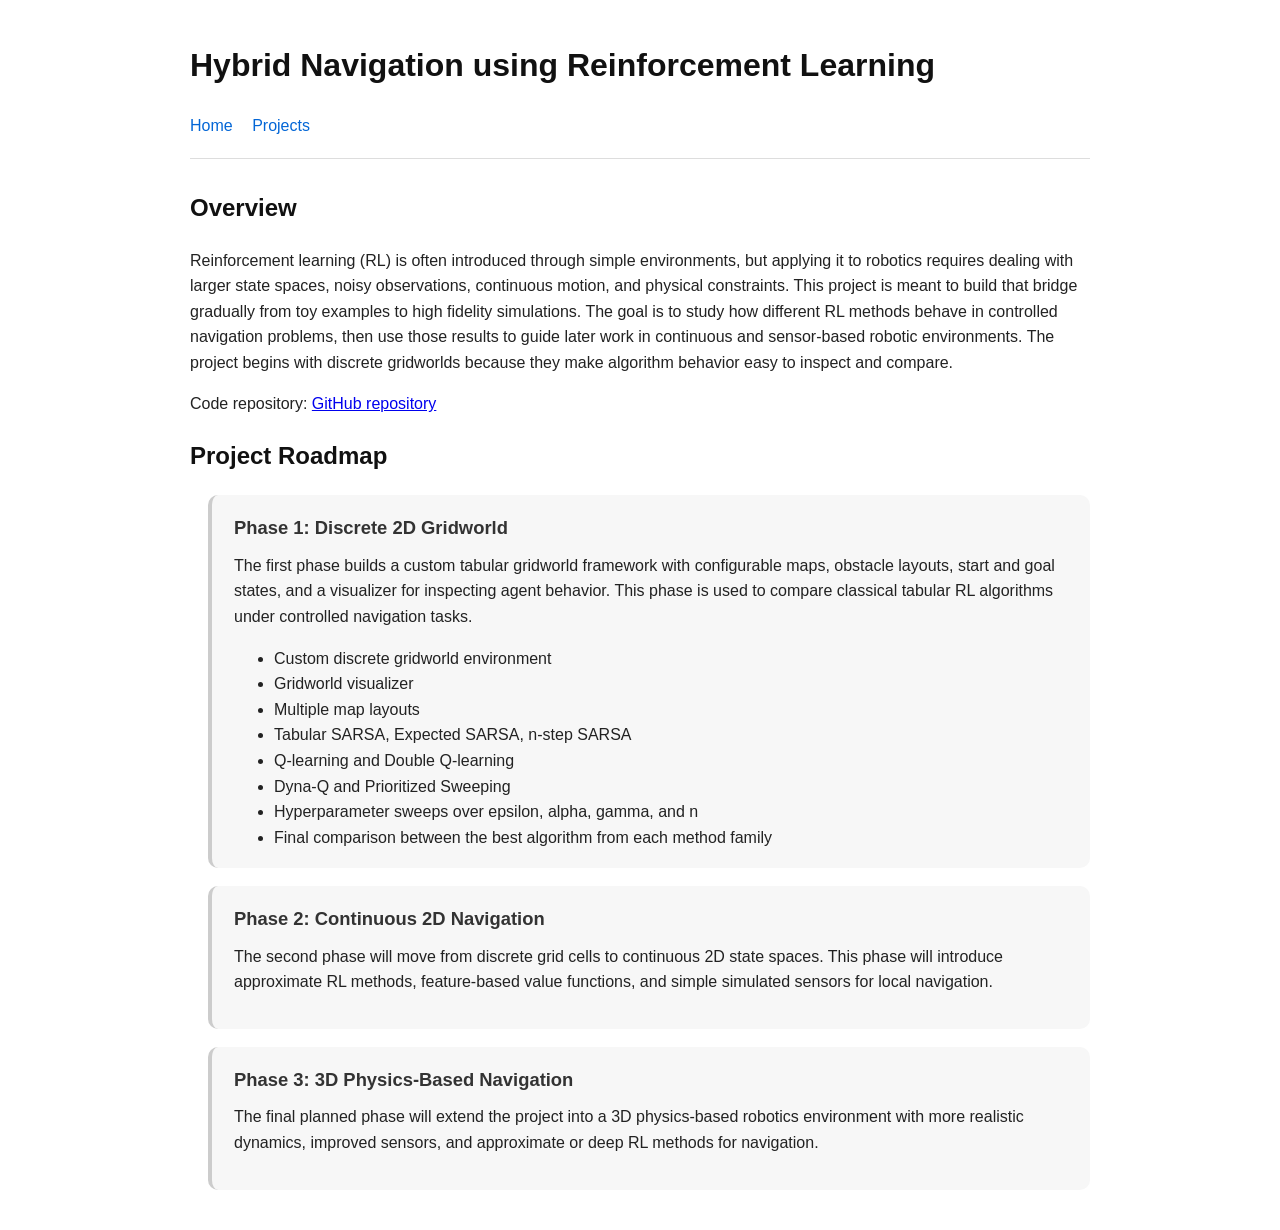
==== projects/hybrid-nav-rl.html @ 00be2d21 "Updates." ====
<!DOCTYPE html>
<html lang="en">
<head>
  <meta charset="UTF-8">
  <title>Hybrid Navigation using Reinforcement Learning</title>
  <link rel="stylesheet" href="../assets/css/style.css">
</head>
<body>
  <header>
    <h1>Hybrid Navigation using Reinforcement Learning</h1>

    <nav>
      <a href="../index.html">Home</a>
      <a href="../projects.html">Projects</a>
    </nav>
  </header>

  <main>
   <section>
    <h2>Overview</h2>

    <p>
      Reinforcement learning (RL) is often introduced through simple environments, but applying it
      to robotics requires dealing with larger state spaces, noisy observations, continuous
      motion, and physical constraints. This project is meant to build that bridge gradually
      from toy examples to high fidelity simulations. The goal is to study how different RL
      methods behave in controlled navigation problems, then use those results to guide 
      later work in continuous and sensor-based robotic environments. The project begins with discrete
      gridworlds because they make algorithm behavior easy to inspect and compare.
    </p>

    <p>
      Code repository:
      <a href="https://github.com/davidjmflores/ros2-rl-nav">GitHub repository</a>
    </p>
  </section>


  <section>
  <h2>Project Roadmap</h2>

  <div class="roadmap">
    <section class="roadmap-phase">
      <h3>Phase 1: Discrete 2D Gridworld</h3>

      <p>
        The first phase builds a custom tabular gridworld framework with configurable maps,
        obstacle layouts, start and goal states, and a visualizer for inspecting agent behavior.
        This phase is used to compare classical tabular RL algorithms
        under controlled navigation tasks.
      </p>

      <ul>
        <li>Custom discrete gridworld environment</li>
        <li>Gridworld visualizer</li>
        <li>Multiple map layouts</li>
        <li>Tabular SARSA, Expected SARSA, n-step SARSA</li>
        <li>Q-learning and Double Q-learning</li>
        <li>Dyna-Q and Prioritized Sweeping</li>
        <li>Hyperparameter sweeps over epsilon, alpha, gamma, and n</li>
        <li>Final comparison between the best algorithm from each method family</li>
      </ul>
    </section>

    <section class="roadmap-phase">
      <h3>Phase 2: Continuous 2D Navigation</h3>

      <p>
        The second phase will move from discrete grid cells to continuous 2D state spaces.
        This phase will introduce approximate RL methods, feature-based
        value functions, and simple simulated sensors for local navigation.
      </p>
    </section>

    <section class="roadmap-phase">
      <h3>Phase 3: 3D Physics-Based Navigation</h3>

      <p>
        The final planned phase will extend the project into a 3D physics-based robotics
        environment with more realistic dynamics, improved sensors, and approximate or
        deep RL methods for navigation.
      </p>
    </section>
  </div>
  </section>
  </main>
</body>
</html>
---- assets/css/style.css ----
body {
  font-family: Arial, sans-serif;
  max-width: 900px;
  margin: 40px auto;
  padding: 0 20px;
  line-height: 1.6;
  color: #222;
}

header {
  border-bottom: 1px solid #ddd;
  margin-bottom: 30px;
  padding-bottom: 20px;
}

nav a {
  margin-right: 15px;
  text-decoration: none;
  color: #0366d6;
}

nav a:hover {
  text-decoration: underline;
}

h1, h2, h3 {
  color: #111;
}

article {
  margin-bottom: 25px;
}

.about-container {
  display: flex;
  align-items: flex-start;
  gap: 2rem;
}

.about-text {
  flex: 1;
  min-width: 0;
}

.profile-photo {
  flex: 0 0 360px;
  width: 360px;
  height: auto;
  max-width: 360px;
  border-radius: 2px;
  object-fit: contain;
}

@media (max-width: 700px) {
  .about-container {
    flex-direction: column;
  }

  .profile-photo {
    width: 220px;
    max-width: 100%;
  }
}

.project-grid {
  display: grid;
  grid-template-columns: repeat(auto-fit, minmax(280px, 1fr));
  gap: 24px;
  margin-top: 24px;
}

.project-card {
  display: block;
  text-decoration: none;
  color: inherit;
  border: 1px solid #ddd;
  border-radius: 14px;
  overflow: hidden;
  background: #fff;
  transition: transform 0.15s ease, box-shadow 0.15s ease;
}

.project-card:hover {
  transform: translateY(-3px);
  box-shadow: 0 8px 24px rgba(0, 0, 0, 0.10);
}

.project-card img {
  width: 100%;
  height: 180px;
  object-fit: cover;
  display: block;
  background: #f2f2f2;
}

.project-card-content {
  padding: 18px;
}

.project-card-content h3 {
  margin-top: 0;
  margin-bottom: 10px;
}

.project-card-content p {
  margin-bottom: 14px;
}

.project-tags {
  display: flex;
  flex-wrap: wrap;
  gap: 8px;
}

.project-tags span {
  font-size: 0.85rem;
  padding: 4px 9px;
  border-radius: 999px;
  background: #f1f1f1;
  color: #333;
}

.roadmap {
  margin-top: 20px;
  display: grid;
  gap: 18px;
}

.roadmap-phase {
  padding: 18px 22px;
  margin-left: 18px;
  border-left: 4px solid #ccc;
  background: #f7f7f7;
  border-radius: 10px;
}

.roadmap-phase h3 {
  margin-top: 0;
  margin-bottom: 10px;
  font-size: 1.15rem;
  color: #333;
}

.roadmap-phase p {
  margin-top: 0;
}

.roadmap-phase ul {
  margin-bottom: 0;
}
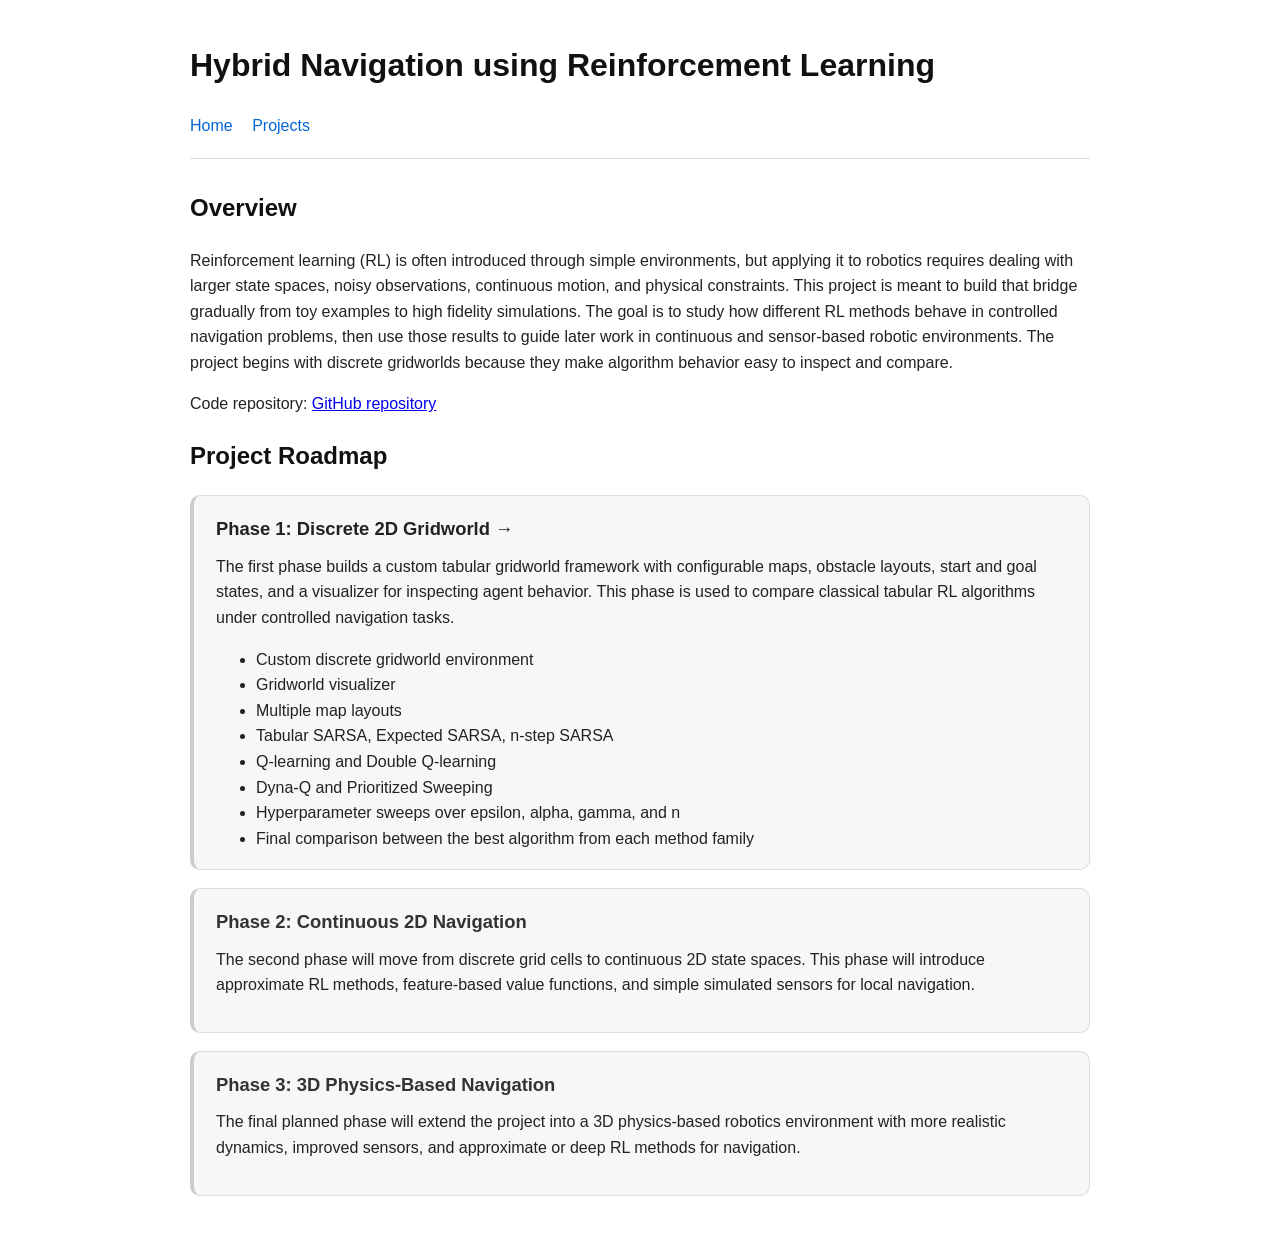
==== commit ad8a7fa4: "Added clickable phase .htmls and propogated phase 1." ====
--- a/projects/hybrid-nav-rl.html
+++ b/projects/hybrid-nav-rl.html
@@ -40,7 +40,7 @@
   <h2>Project Roadmap</h2>
 
   <div class="roadmap">
-    <section class="roadmap-phase">
+    <a class="roadmap-phase phase-link" href="phase-1-discrete-gridworld.html">
       <h3>Phase 1: Discrete 2D Gridworld</h3>
 
       <p>
@@ -60,7 +60,7 @@
         <li>Hyperparameter sweeps over epsilon, alpha, gamma, and n</li>
         <li>Final comparison between the best algorithm from each method family</li>
       </ul>
-    </section>
+    </a>
 
     <section class="roadmap-phase">
       <h3>Phase 2: Continuous 2D Navigation</h3>
--- a/assets/css/style.css
+++ b/assets/css/style.css
@@ -4,43 +4,32 @@
   margin: 40px auto;
   padding: 0 20px;
   line-height: 1.6;
-  color: #222;
-}
+  color: #222;}
 
 header {
   border-bottom: 1px solid #ddd;
   margin-bottom: 30px;
-  padding-bottom: 20px;
-}
+  padding-bottom: 20px;}
 
 nav a {
   margin-right: 15px;
   text-decoration: none;
-  color: #0366d6;
-}
+  color: #0366d6;}
 
-nav a:hover {
-  text-decoration: underline;
-}
+nav a:hover {text-decoration: underline;}
 
-h1, h2, h3 {
-  color: #111;
-}
+h1, h2, h3 {color: #111;}
 
-article {
-  margin-bottom: 25px;
-}
+article {margin-bottom: 25px;}
 
 .about-container {
   display: flex;
   align-items: flex-start;
-  gap: 2rem;
-}
+  gap: 2rem;}
 
 .about-text {
   flex: 1;
-  min-width: 0;
-}
+  min-width: 0;}
 
 .profile-photo {
   flex: 0 0 360px;
@@ -48,26 +37,20 @@
   height: auto;
   max-width: 360px;
   border-radius: 2px;
-  object-fit: contain;
-}
+  object-fit: contain;}
 
 @media (max-width: 700px) {
-  .about-container {
-    flex-direction: column;
-  }
+  .about-container {flex-direction: column;}
 
   .profile-photo {
     width: 220px;
-    max-width: 100%;
-  }
-}
+    max-width: 100%;}}
 
 .project-grid {
   display: grid;
   grid-template-columns: repeat(auto-fit, minmax(280px, 1fr));
   gap: 24px;
-  margin-top: 24px;
-}
+  margin-top: 24px;}
 
 .project-card {
   display: block;
@@ -77,74 +60,107 @@
   border-radius: 14px;
   overflow: hidden;
   background: #fff;
-  transition: transform 0.15s ease, box-shadow 0.15s ease;
-}
+  transition: transform 0.15s ease, box-shadow 0.15s ease;}
 
 .project-card:hover {
   transform: translateY(-3px);
-  box-shadow: 0 8px 24px rgba(0, 0, 0, 0.10);
-}
+  box-shadow: 0 8px 24px rgba(0, 0, 0, 0.10);}
 
 .project-card img {
   width: 100%;
   height: 180px;
   object-fit: cover;
   display: block;
-  background: #f2f2f2;
-}
+  background: #f2f2f2;}
 
-.project-card-content {
-  padding: 18px;
-}
+.project-card-content {padding: 18px;}
 
 .project-card-content h3 {
   margin-top: 0;
-  margin-bottom: 10px;
-}
+  margin-bottom: 10px;}
 
 .project-card-content p {
-  margin-bottom: 14px;
-}
+  margin-bottom: 14px;}
 
 .project-tags {
   display: flex;
   flex-wrap: wrap;
-  gap: 8px;
-}
+  gap: 8px;}
 
 .project-tags span {
   font-size: 0.85rem;
   padding: 4px 9px;
   border-radius: 999px;
   background: #f1f1f1;
-  color: #333;
-}
+  color: #333;}
 
 .roadmap {
   margin-top: 20px;
   display: grid;
-  gap: 18px;
-}
+  gap: 18px;}
 
 .roadmap-phase {
   padding: 18px 22px;
-  margin-left: 18px;
+  border: 1px solid #ddd;
   border-left: 4px solid #ccc;
   background: #f7f7f7;
-  border-radius: 10px;
-}
+  border-radius: 10px;}
 
 .roadmap-phase h3 {
   margin-top: 0;
   margin-bottom: 10px;
   font-size: 1.15rem;
-  color: #333;
+  color: #333;}
+
+.roadmap-phase p {margin-top: 0;}
+
+.roadmap-phase ul {margin-bottom: 0;}
+
+.phase-link {
+  display: block;
+  text-decoration: none;
+  color: #222;
+  transition: transform 0.15s ease, box-shadow 0.15s ease, background 0.15s ease;}
+
+.phase-link:visited {color: #222;}
+
+.phase-link:hover {
+  background: #f0f0f0;
+  border-color: #bbb;
+  transform: translateY(-2px);
+  box-shadow: 0 6px 18px rgba(0, 0, 0, 0.08);}
+
+.phase-link h3::after {content: " →";}
+
+.roadmap-phase.phase-link,
+.roadmap-phase.phase-link * {
+  color: #222;
+  text-decoration: none;}
+
+.gridworld-section {
+  display: flex;
+  align-items: flex-start;
+  gap: 28px;
 }
 
-.roadmap-phase p {
-  margin-top: 0;
+.gridworld-section > div {
+  flex: 1;
 }
 
-.roadmap-phase ul {
-  margin-bottom: 0;
+.gridworld-image {
+  width: 320px;
+  max-width: 100%;
+  height: auto;
+  border: 1px solid #ddd;
+  border-radius: 8px;
+}
+
+@media (max-width: 700px) {
+  .gridworld-section {
+    flex-direction: column;
+  }
+
+  .gridworld-image {
+    width: 100%;
+  }
 }
